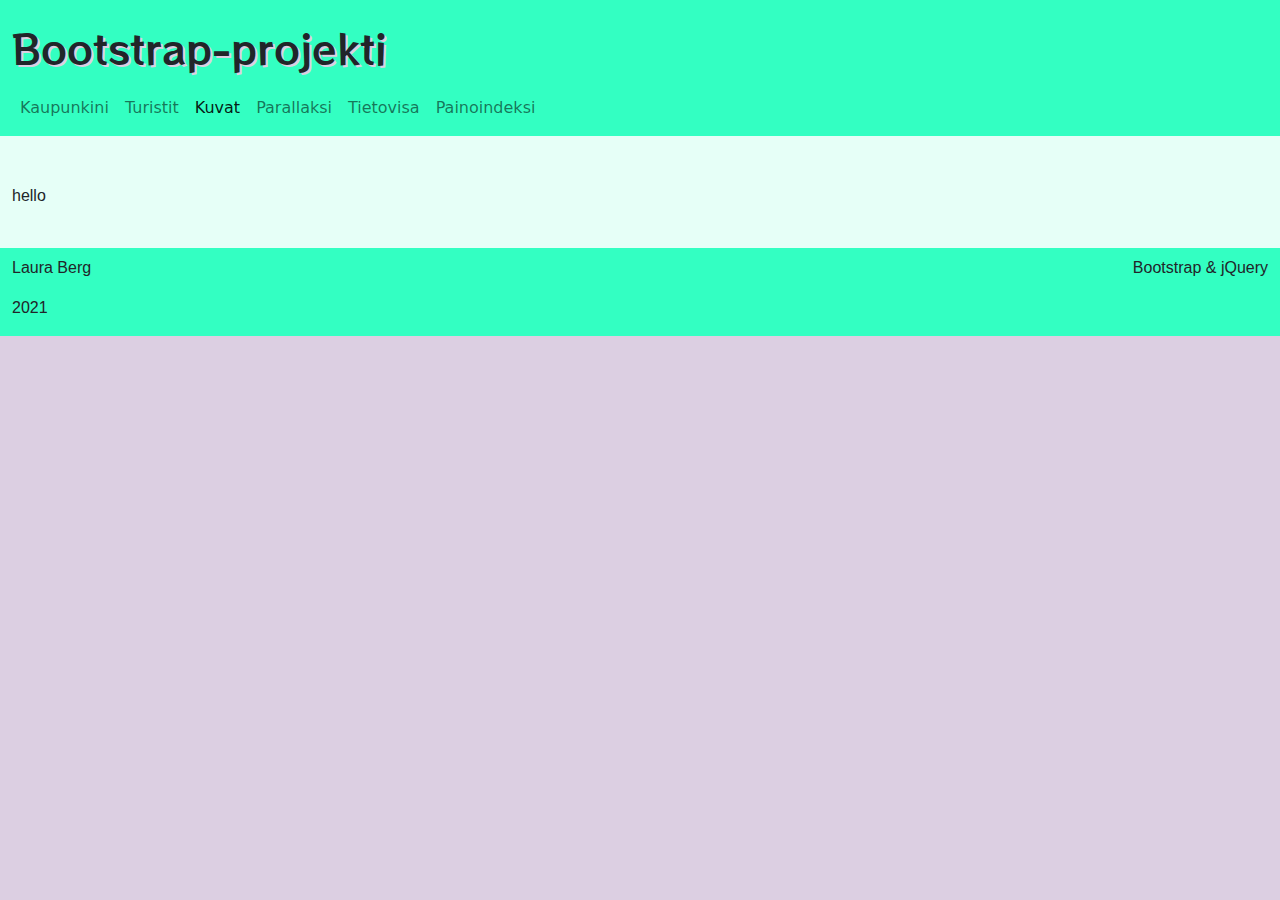
==== imagesLB.html @ cd863a2e "Sivuston HTML-sivut ja tyylitiedostot luotu." ====
<!DOCTYPE html>
<html lang="en">
<head>
    <meta charset="UTF-8">
    <meta name="viewport" content="width=device-width, initial-scale=1.0">
    <meta name="author" content="Laura Berg">
    <title>Kuvat, Bootstrap-projekti - LB</title>
    <link rel="stylesheet" href="css/bootstrap.css">
    <link rel="stylesheet" href="css/berg.css">
</head>
<body>
    <main class="container-fluid">
        <header class="row">
            <div class="col-12">
                <h1 class="ml-4 mt-4">Bootstrap-projekti</h1>
            </div>
            <nav class="navbar navbar-expand-md navbar-light bg-light">
              <div class="container-fluid">
          <!--  <a class="navbar-brand" href="#">Navbar</a>  brändin paikka, voi jättää pois -->

<!-- Hampurilaisvalikko
ver 4: data-toggle, data-target
aria: ruudunlukijoita varten
-->
                <button class="navbar-toggler" type="button" 
                data-bs-toggle="collapse" data-bs-target="#valikko" 
                aria-controls="valikko" aria-expanded="false" 
                aria-label="Toggle navigation">
                <!-- kolme viivaa -->
                  <span class="navbar-toggler-icon"></span>
                </button>

                <div class="collapse navbar-collapse" id="valikko">
                  <ul class="navbar-nav">
                    <li class="nav-item">
                      <a class="nav-link" aria-current="page" href="index.html">Kaupunkini</a>
                    </li>
                    <li class="nav-item">
                      <a class="nav-link" href="touristsLB.html">Turistit</a>
                    </li>
                    <li class="nav-item">
                      <a class="nav-link active" href="imagesLB.html">Kuvat</a>
                    </li>
                    <li class="nav-item">
                      <a class="nav-link" href="parallaxLB.html">Parallaksi</a>
                    </li>
                    <li class="nav-item">
                      <a class="nav-link" href="quizLB.html">Tietovisa</a>
                    </li>
                    <li class="nav-item">
                      <a class="nav-link" href="bmiLB.html">Painoindeksi</a>
                    </li>
                  </ul>
                </div>
              </div>
            </nav>
        </header>
        <section class="row">
            <div class="col-12">
                <br>
                <br>
                <p>hello</p>
                <br>
            </div>
        </section>
        <footer class="row">
          <div class="col-12 col-md-6">
              <p class="text-center text-md-start mt-2">Laura Berg</p>
              <p class="text-center text-md-start ml-2">2021</p>
          </div>
          <div class="col-12 col-md-6">
              <p class="text-center text-md-end mt-2">Bootstrap & jQuery</p>
          </div>
      </footer>
    </main>

    <script src="https://cdn.jsdelivr.net/npm/@popperjs/core@2.6.0/dist/umd/popper.min.js" 
        integrity="sha384-KsvD1yqQ1/1+IA7gi3P0tyJcT3vR+NdBTt13hSJ2lnve8agRGXTTyNaBYmCR/Nwi" 
        crossorigin="anonymous"></script>
    <script src="https://cdn.jsdelivr.net/npm/bootstrap@5.0.0-beta2/dist/js/bootstrap.min.js" 
        integrity="sha384-nsg8ua9HAw1y0W1btsyWgBklPnCUAFLuTMS2G72MMONqmOymq585AcH49TLBQObG" 
        crossorigin="anonymous"></script>
</body>
</html>
---- css/berg.css ----
@import url('https://fonts.googleapis.com/css2?family=Crete+Round:ital@1&display=swap');
@import url('https://fonts.googleapis.com/css2?family=RocknRoll+One&display=swap');

body {
    background-color: #dccfe2;
}

main {
    background-color: #e6fff7;
}

h1,
h2,
h3 {
    font-family: 'RocknRoll One', sans-serif;
    text-shadow: 2px 2px #dccfe2;
}

p {
    font-family: 'Arial';
}

nav .container-fluid {
    padding-left: 0px;
}

header,
footer {
    background-color: #33ffc2;
}

.bg-light {
    background-color: #33ffc2 !important;
}

.nav-link:hover,
a:hover {
    background-color: #00a170;
    color: #e6fff7 !important;
    border-radius: 10px;
}

img {
    border-radius: 10px;
}

address {
    font-style: italic;
}

a {
    color: inherit;
}

a:hover {
    padding: 4px;
}

/* Font Awesome -kuvakkeet */
.fa {
    margin-right: 10px;
    color: #533960;
}

.card {
    background-color: #e8dfec;
}

.accordion-button:focus {
    box-shadow: none;
}

.accordion-button:not(.collapsed) {
    color:black;
    background-color: inherit;
}

.accordion-body {
    background-color: #e8dfec;
}

.badge,
.btn:hover {
    background-color: #d0bfd9;
}

.border-top {
    border-color: #33ffc2 !important;
}

.form-control:focus,
.form-check-input:focus {
    border-color: #33ffc2;
    outline: 0;
    box-shadow: 0 0 0 0.25rem #33ffc2;
  }

 .form-check-input:checked {
      background-color: #d0bfd9;
  }

  /* BMI-sivun listojen reunukset */
  .bmiList {
      border: #33ffc2 solid 5px;
  }

  .btn-check:focus + .btn-outline-success, .btn-outline-success:focus {
    box-shadow: 0 0 0 0.25rem #33ffc2;
  }
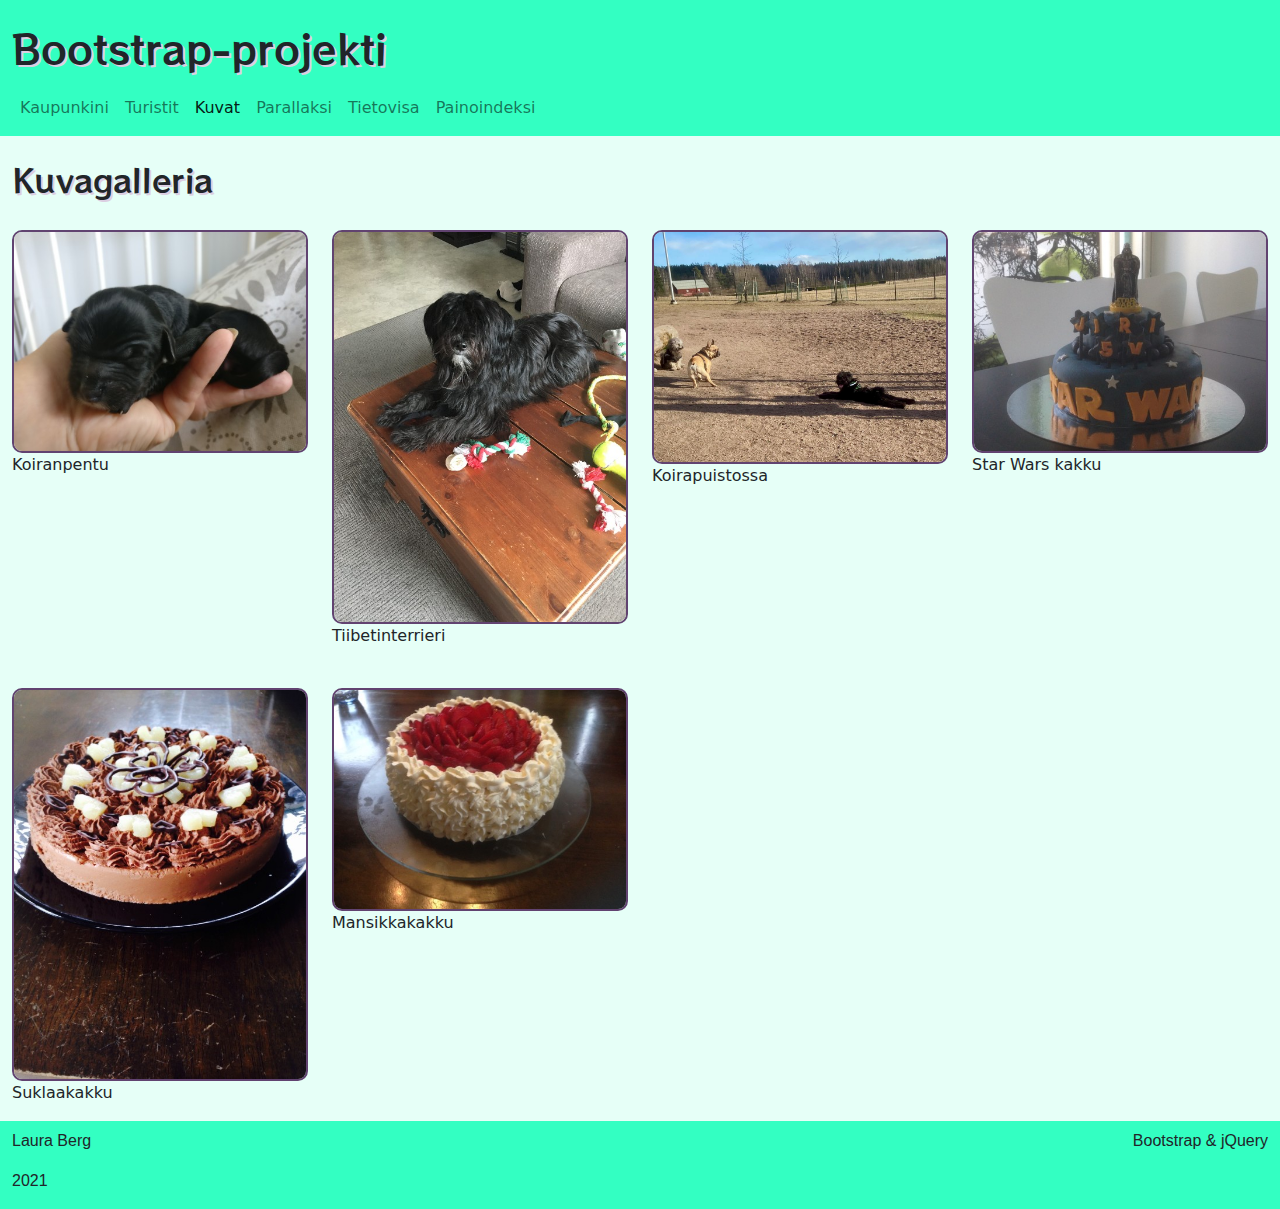
==== commit 89551cf9: "Lisätty kuvia ja lightbox kuvagalleriaan sekä parallax tyylitiedosto" ====
--- a/imagesLB.html
+++ b/imagesLB.html
@@ -1,84 +1,139 @@
 <!DOCTYPE html>
 <html lang="en">
+
 <head>
-    <meta charset="UTF-8">
-    <meta name="viewport" content="width=device-width, initial-scale=1.0">
-    <meta name="author" content="Laura Berg">
-    <title>Kuvat, Bootstrap-projekti - LB</title>
-    <link rel="stylesheet" href="css/bootstrap.css">
-    <link rel="stylesheet" href="css/berg.css">
+  <meta charset="UTF-8">
+  <meta name="viewport" content="width=device-width, initial-scale=1.0">
+  <meta name="author" content="Laura Berg">
+  <title>Kuvat, Bootstrap-projekti - LB</title>
+  <link rel="stylesheet" href="css/bootstrap.css">
+  <link rel="stylesheet" href="css/berg.css">
+  <link rel="stylesheet" href="css/lightbox.css">
 </head>
+
 <body>
-    <main class="container-fluid">
-        <header class="row">
-            <div class="col-12">
-                <h1 class="ml-4 mt-4">Bootstrap-projekti</h1>
-            </div>
-            <nav class="navbar navbar-expand-md navbar-light bg-light">
-              <div class="container-fluid">
+  <main class="container-fluid">
+    <header class="row">
+      <div class="col-12">
+        <h1 class="ml-4 mt-4">Bootstrap-projekti</h1>
+      </div>
+      <nav class="navbar navbar-expand-md navbar-light bg-light">
+        <div class="container-fluid">
           <!--  <a class="navbar-brand" href="#">Navbar</a>  brändin paikka, voi jättää pois -->
 
-<!-- Hampurilaisvalikko
+          <!-- Hampurilaisvalikko
 ver 4: data-toggle, data-target
 aria: ruudunlukijoita varten
 -->
-                <button class="navbar-toggler" type="button" 
-                data-bs-toggle="collapse" data-bs-target="#valikko" 
-                aria-controls="valikko" aria-expanded="false" 
-                aria-label="Toggle navigation">
-                <!-- kolme viivaa -->
-                  <span class="navbar-toggler-icon"></span>
-                </button>
+          <button class="navbar-toggler" type="button" data-bs-toggle="collapse" data-bs-target="#valikko"
+            aria-controls="valikko" aria-expanded="false" aria-label="Toggle navigation">
+            <!-- kolme viivaa -->
+            <span class="navbar-toggler-icon"></span>
+          </button>
 
-                <div class="collapse navbar-collapse" id="valikko">
-                  <ul class="navbar-nav">
-                    <li class="nav-item">
-                      <a class="nav-link" aria-current="page" href="index.html">Kaupunkini</a>
-                    </li>
-                    <li class="nav-item">
-                      <a class="nav-link" href="touristsLB.html">Turistit</a>
-                    </li>
-                    <li class="nav-item">
-                      <a class="nav-link active" href="imagesLB.html">Kuvat</a>
-                    </li>
-                    <li class="nav-item">
-                      <a class="nav-link" href="parallaxLB.html">Parallaksi</a>
-                    </li>
-                    <li class="nav-item">
-                      <a class="nav-link" href="quizLB.html">Tietovisa</a>
-                    </li>
-                    <li class="nav-item">
-                      <a class="nav-link" href="bmiLB.html">Painoindeksi</a>
-                    </li>
-                  </ul>
-                </div>
-              </div>
-            </nav>
-        </header>
-        <section class="row">
-            <div class="col-12">
-                <br>
-                <br>
-                <p>hello</p>
-                <br>
-            </div>
-        </section>
-        <footer class="row">
-          <div class="col-12 col-md-6">
-              <p class="text-center text-md-start mt-2">Laura Berg</p>
-              <p class="text-center text-md-start ml-2">2021</p>
+          <div class="collapse navbar-collapse" id="valikko">
+            <ul class="navbar-nav">
+              <li class="nav-item">
+                <a class="nav-link" aria-current="page" href="index.html">Kaupunkini</a>
+              </li>
+              <li class="nav-item">
+                <a class="nav-link" href="touristsLB.html">Turistit</a>
+              </li>
+              <li class="nav-item">
+                <a class="nav-link active" href="imagesLB.html">Kuvat</a>
+              </li>
+              <li class="nav-item">
+                <a class="nav-link" href="parallaxLB.html">Parallaksi</a>
+              </li>
+              <li class="nav-item">
+                <a class="nav-link" href="quizLB.html">Tietovisa</a>
+              </li>
+              <li class="nav-item">
+                <a class="nav-link" href="bmiLB.html">Painoindeksi</a>
+              </li>
+            </ul>
           </div>
-          <div class="col-12 col-md-6">
-              <p class="text-center text-md-end mt-2">Bootstrap & jQuery</p>
-          </div>
-      </footer>
-    </main>
+        </div>
+      </nav>
+    </header>
+    <section class="row">
+      <div class="col-12 mt-4">
+        <h2>Kuvagalleria</h2>
+      </div>
+      <div class="col-12 col-md-6 col-lg-3 mt-4">
+        <figure>
+          <a href="img/sansa1.jpg" data-lightbox="arkeajuhlaa" 
+            data-title="Koiranpentu" data-alt="Koiranpentu">
+            <img src="img/sansa1.jpg" alt="Sansa" class="img-fluid">
+          </a>
+          <caption>Koiranpentu</caption>
+        </figure>
+      </div>
+      <div class="col-12 col-md-6 col-lg-3 mt-4">
+        <figure>
+          <a href="img/sansa2.jpg" data-lightbox="arkeajuhlaa" 
+            data-title="Tiibetinterrieri" data-alt="Koira pöydällä">
+            <img src="img/sansa2.jpg" alt="Koira pöydällä" class="img-fluid">
+          </a>
+          <caption>Tiibetinterrieri</caption>
+        </figure>
+      </div>
+      <div class="col-12 col-md-6 col-lg-3 mt-4">
+        <figure>
+          <a href="img/koirapuistossa.jpg" data-lightbox="arkeajuhlaa" 
+            data-title="Koirapuistossa" data-alt="Koirapuistossa">
+            <img src="img/koirapuistossa.jpg" alt="Koirapuistossa" class="img-fluid">
+          </a>
+          <caption>Koirapuistossa</caption>
+        </figure>
+      </div>
+      <div class="col-12 col-md-6 col-lg-3 mt-4">
+        <figure>
+          <a href="img/kakut1.jpg" data-lightbox="arkeajuhlaa" 
+            data-title="Star Wars kakku" data-alt="Star Wars kakku">
+            <img src="img/kakut1.jpg" alt="Star Wars kakku" class="img-fluid">
+          </a>
+          <caption>Star Wars kakku</caption>
+        </figure>
+      </div>
+      <div class="col-12 col-md-6 col-lg-3 mt-4">
+        <figure>
+          <a href="img/kakut2.jpg" data-lightbox="arkeajuhlaa" 
+            data-title="Suklaakakku" data-alt="Suklaakakku">
+            <img src="img/kakut2.jpg" alt="Suklaakakku" class="img-fluid">
+          </a>
+          <caption>Suklaakakku</caption>
+        </figure>
+      </div>
+      <div class="col-12 col-md-6 col-lg-3 mt-4">
+        <figure>
+          <a href="img/kakut3.jpg" data-lightbox="arkeajuhlaa" 
+            data-title="Mansikkakakku" data-alt="Mansikkakakku">
+            <img src="img/kakut3.jpg" alt="Mansikkakakku" class="img-fluid">
+          </a>
+          <caption>Mansikkakakku</caption>
+        </figure>
+      </div>
+    </section>
+    <footer class="row">
+      <div class="col-12 col-md-6">
+        <p class="text-center text-md-start mt-2">Laura Berg</p>
+        <p class="text-center text-md-start ml-2">2021</p>
+      </div>
+      <div class="col-12 col-md-6">
+        <p class="text-center text-md-end mt-2">Bootstrap & jQuery</p>
+      </div>
+    </footer>
+  </main>
 
-    <script src="https://cdn.jsdelivr.net/npm/@popperjs/core@2.6.0/dist/umd/popper.min.js" 
-        integrity="sha384-KsvD1yqQ1/1+IA7gi3P0tyJcT3vR+NdBTt13hSJ2lnve8agRGXTTyNaBYmCR/Nwi" 
-        crossorigin="anonymous"></script>
-    <script src="https://cdn.jsdelivr.net/npm/bootstrap@5.0.0-beta2/dist/js/bootstrap.min.js" 
-        integrity="sha384-nsg8ua9HAw1y0W1btsyWgBklPnCUAFLuTMS2G72MMONqmOymq585AcH49TLBQObG" 
-        crossorigin="anonymous"></script>
+  <script src="https://cdn.jsdelivr.net/npm/@popperjs/core@2.6.0/dist/umd/popper.min.js"
+    integrity="sha384-KsvD1yqQ1/1+IA7gi3P0tyJcT3vR+NdBTt13hSJ2lnve8agRGXTTyNaBYmCR/Nwi"
+    crossorigin="anonymous"></script>
+  <script src="https://cdn.jsdelivr.net/npm/bootstrap@5.0.0-beta2/dist/js/bootstrap.min.js"
+    integrity="sha384-nsg8ua9HAw1y0W1btsyWgBklPnCUAFLuTMS2G72MMONqmOymq585AcH49TLBQObG"
+    crossorigin="anonymous"></script>
+  <script src="https://ajax.googleapis.com/ajax/libs/jquery/3.6.0/jquery.min.js"></script>
+  <script src="js/lightbox.js"></script>
 </body>
+
 </html>--- a/css/berg.css
+++ b/css/berg.css
@@ -52,20 +52,32 @@
     color: inherit;
 }
 
-a:hover {
-    padding: 4px;
-}
-
 /* Font Awesome -kuvakkeet */
 .fa {
     margin-right: 10px;
     color: #533960;
+    text-decoration: none;
+}
+
+.fa-check {
+    color: #004d36;
+}
+
+.fa-times {
+    color: #660000;
+}
+
+/* BMI-sivun kysymysmerkit */
+.fa-question-circle:hover {
+    color: #533960 !important;
+    background-color: inherit;
 }
 
 .card {
     background-color: #e8dfec;
 }
 
+/* tarkista!! turistit-sivu? */
 .accordion-button:focus {
     box-shadow: none;
 }
@@ -79,15 +91,18 @@
     background-color: #e8dfec;
 }
 
+
 .badge,
 .btn:hover {
     background-color: #d0bfd9;
 }
 
+/* Tietovisan väliviivojen väri */
 .border-top {
     border-color: #33ffc2 !important;
 }
 
+/* aktiivisten tekstikenttien ja checboxien reunukset */
 .form-control:focus,
 .form-check-input:focus {
     border-color: #33ffc2;
@@ -95,6 +110,7 @@
     box-shadow: 0 0 0 0.25rem #33ffc2;
   }
 
+  /* valittujen valintaruutujen taustaväri */
  .form-check-input:checked {
       background-color: #d0bfd9;
   }
@@ -104,6 +120,54 @@
       border: #33ffc2 solid 5px;
   }
 
-  .btn-check:focus + .btn-outline-success, .btn-outline-success:focus {
+  /* muuttaa aktiivisten buttonien varjostuksen värin */
+  .btn-check:focus + .btn-outline-success,
+  .btn-outline-success:focus,
+  .btn-outline-secondary:focus {
     box-shadow: 0 0 0 0.25rem #33ffc2;
+  }
+
+  /* piilottaa tietovisan vastausten selitykset */
+  .not_visible {
+      display: none;
+  }
+
+  /* oikean vastauksen taustaväri */
+  .right {
+      background-color: #00a170;
+      border-radius: 4px;
+  }
+
+  /* väärän vastauksen taustaväri */
+  .wrong {
+      background-color: crimson;
+      border-radius: 4px;
+  }
+
+  /* oikean vastauksen lihavointi */
+  .bold {
+      font-weight: bold;
+  }
+
+  /* bmi-sivun oikean listaelementin taustaväri */
+  .chosen {
+      background-color: #33ffc2;
+  }
+
+  /* popoverien tyylit */
+  [data-bs-toggle="popover"] {
+    cursor: pointer;
+  }
+
+  a[data-bs-toggle="popover"]:focus {
+    outline: none;  
+  }
+
+  .popover-header {
+      background-color: #33ffc2;
+  }
+
+  /* kuvagallerian kuvien reunukset */
+  div figure a img {
+      border: #614370 solid 2px;
   }